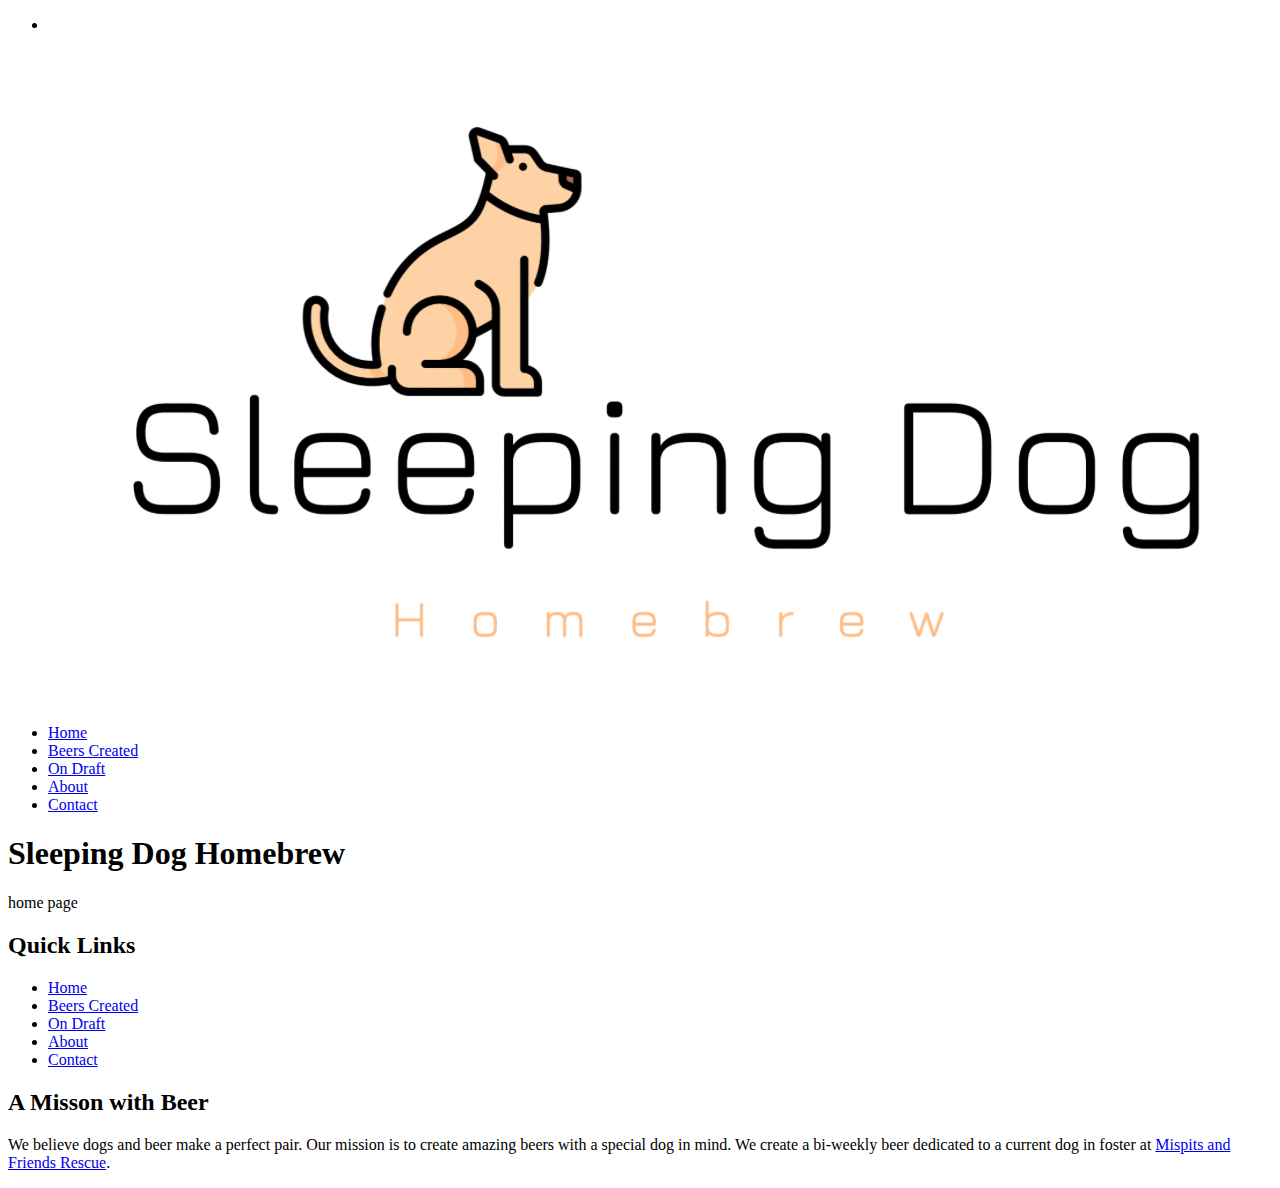
==== index.html @ 3d2b71b9 "added index.html, css, and images" ====
<!DOCTYPE html>
<html lang="en">
<head>
    <meta charset="UTF-8">
    <meta http-equiv="X-UA-Compatible" content="IE=edge">
    <meta name="viewport" content="width=device-width, initial-scale=1.0">
    <link rel="stylesheet" href="css/general.css" type="text/css"/> <!--this imports the CSS file-->
    <title>Home | Sleeping Dog Homebrew</title>
</head>
<body>
    <header>
        <nav>
            <ul>
                <li></li><img src="images/logo.png" class="logo" alt="Sleeping Dog Homebrew"></li>
                <li><a href="main.html" class="click">Home</a></li>
                <li><a href="beer.html" class="click">Beers Created</a></li>
                <li><a href="on-draft.html" class="click">On Draft</a></li>
                <li><a href="about.html" class="click">About</a></li>
                <li><a href="contact.html" class="click">Contact</a></li>
                
            </ul>
        </nav>
        
    </header>
    <main>
        <article>
            <h1>Sleeping Dog Homebrew</h1>
            <p>


home page


            </p>
        </article>
    </main>
    <footer>
        <h2 class="quick">Quick Links</h2>
        <ul>
            <li><a href="main.html">Home</a></li>
            <li><a href="beer.html">Beers Created</a></li>
            <li><a href="on-draft.html">On Draft</a></li>
            <li><a href="about.html">About</a></li>
            <li><a href="contact.html">Contact</a></li>
        </ul>
        <h2 class="mission">A Misson with Beer</h2>
        <p>We believe dogs and beer make a perfect pair. Our mission is to create amazing beers with a special dog in mind. 
            We create a bi-weekly beer dedicated to a current dog in foster at <a href="https://www.mispitsandfriends.org" class="mispits" target="_blank">Mispits and Friends Rescue</a>.
        </p>
    </footer>
</body>
</html>
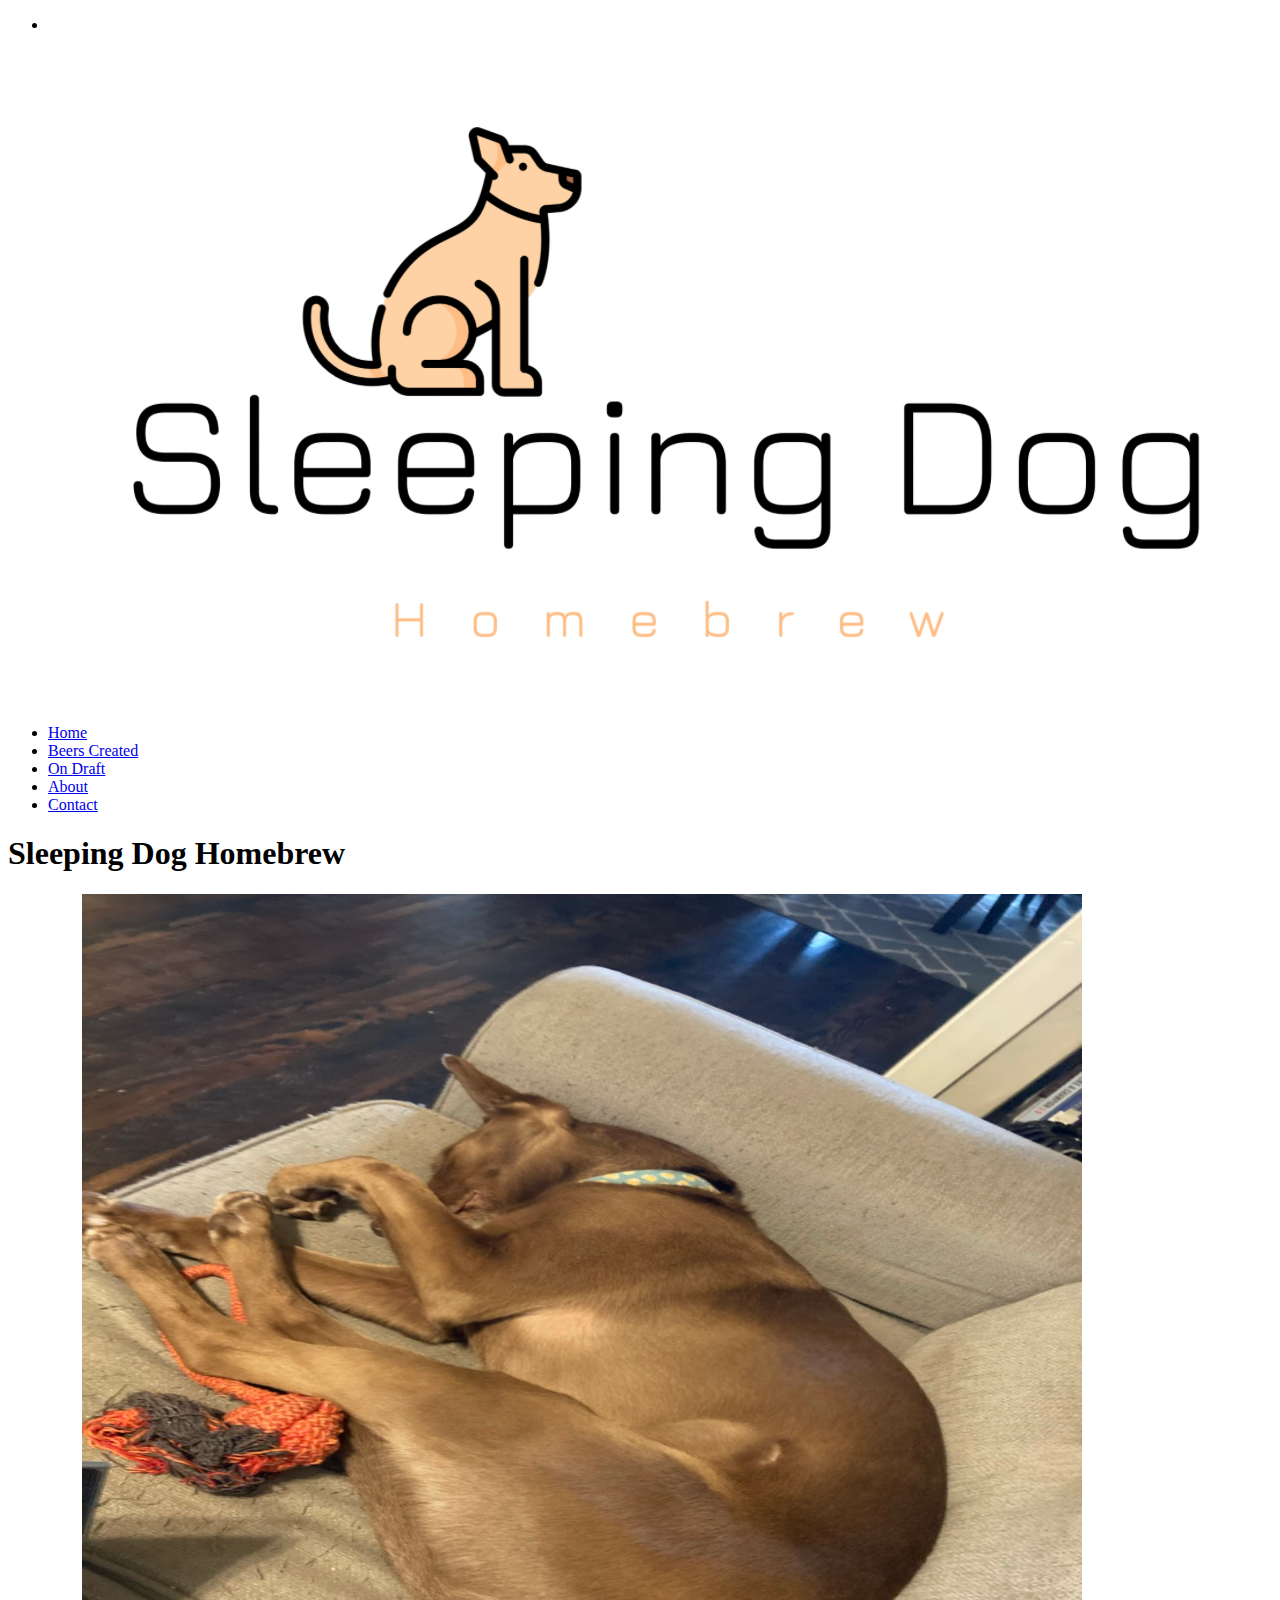
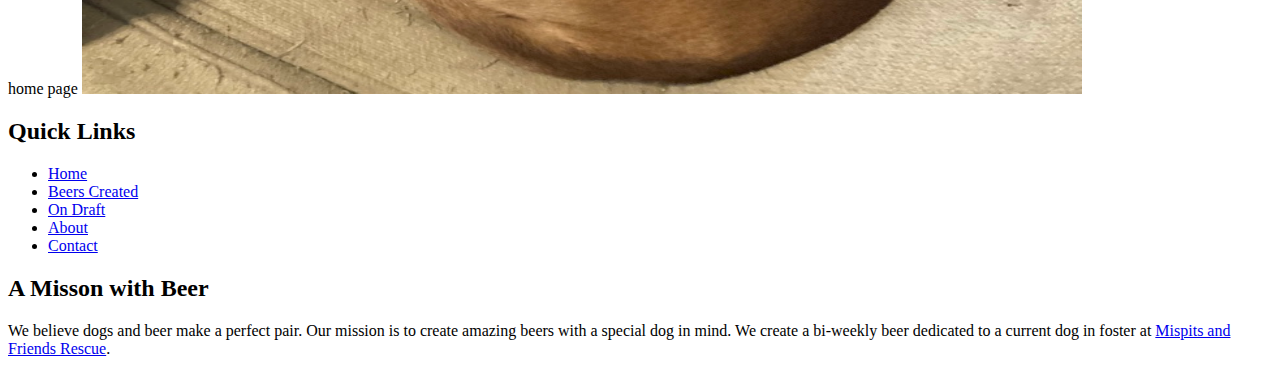
==== commit ee8148ef: "added picture to index.html to test for media querries" ====
--- a/index.html
+++ b/index.html
@@ -29,6 +29,7 @@
 
 
 home page
+<img src="images/dog.jpeg" height=800px width=1000px>
 
 
             </p>
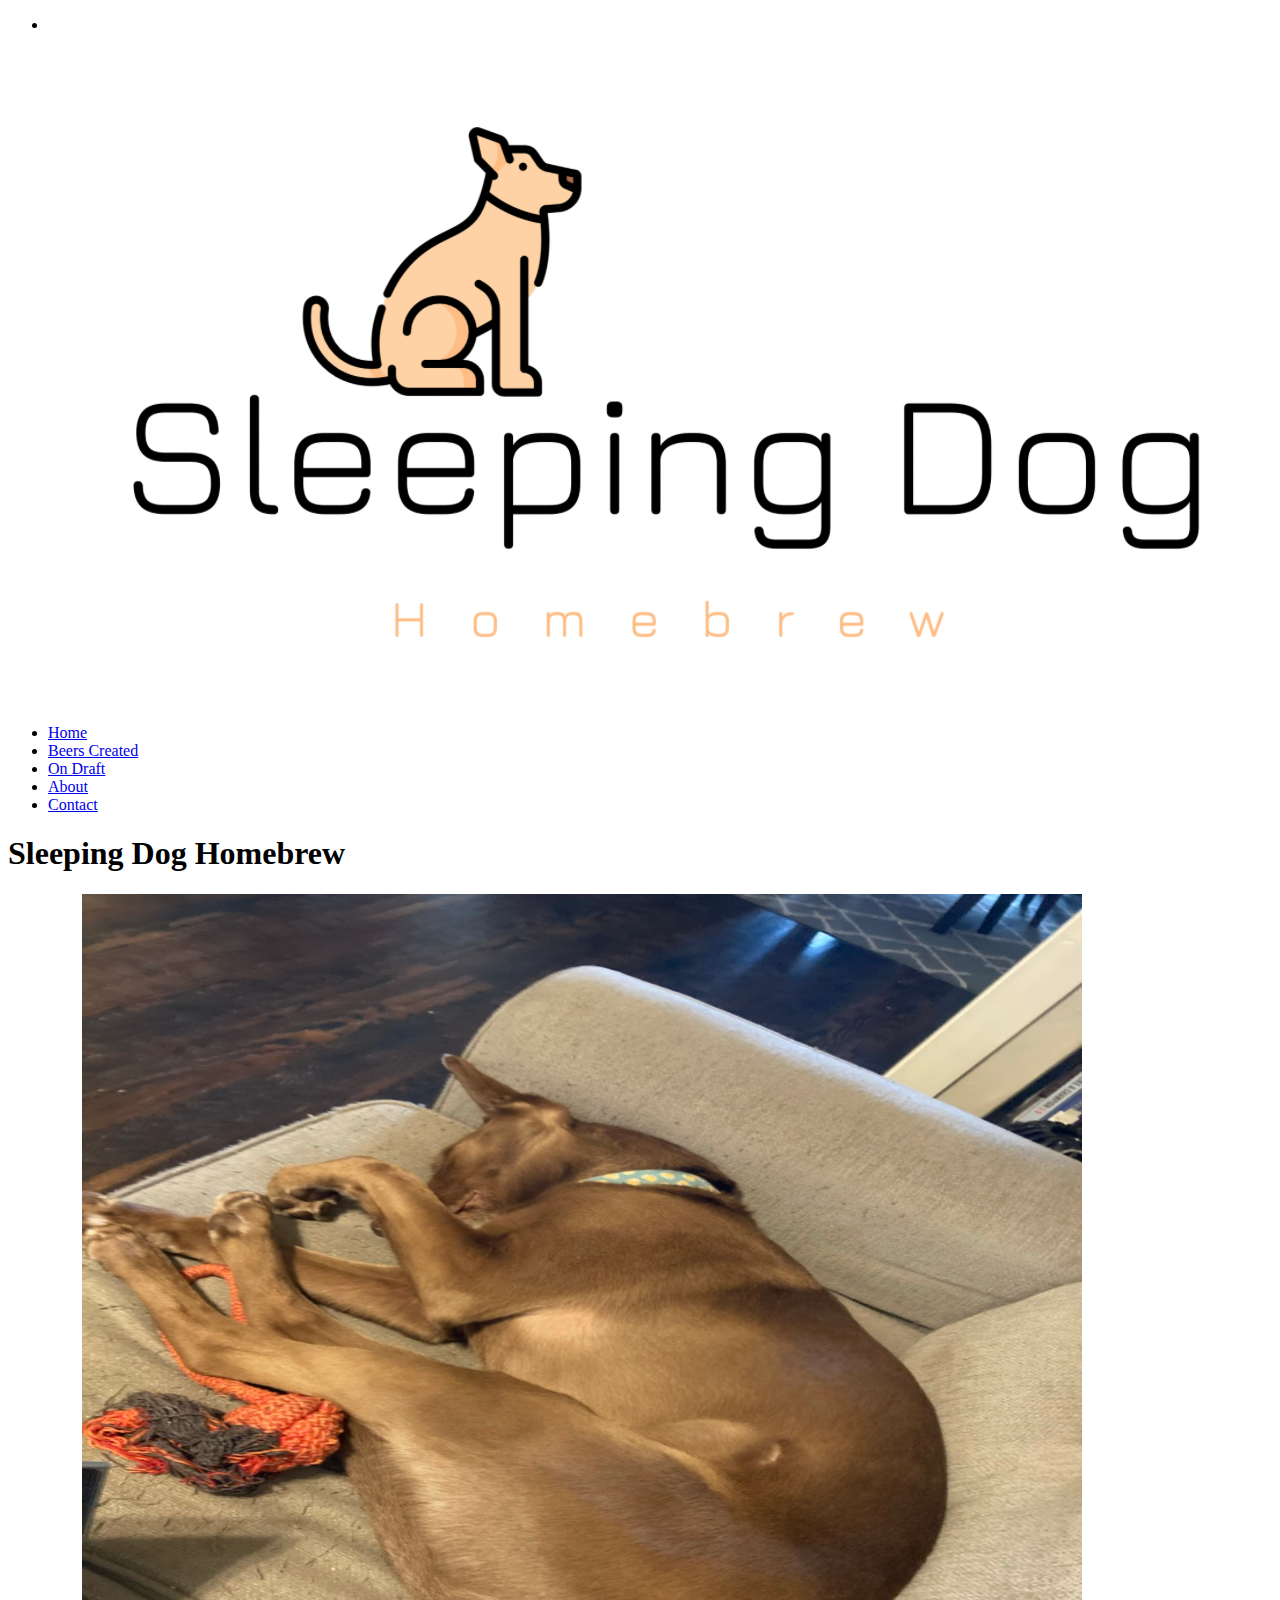
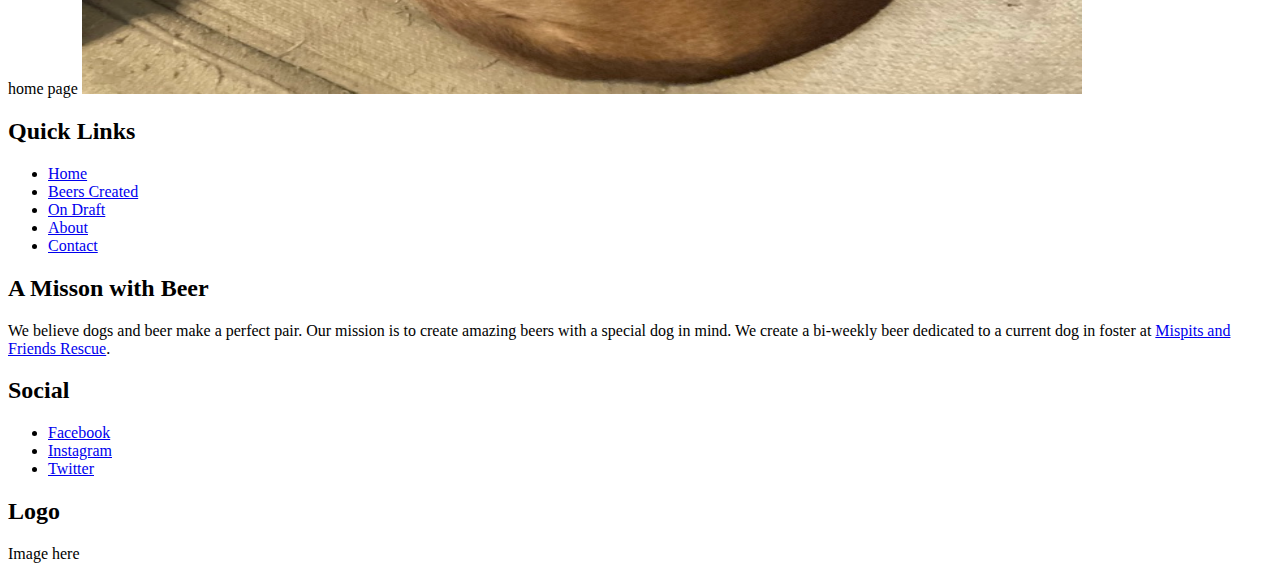
==== commit 0921a546: "put general.css in small.css, updated small,medium,large css for footer, updated footer in index.htm" ====
--- a/index.html
+++ b/index.html
@@ -2,10 +2,17 @@
 <html lang="en">
 <head>
     <meta charset="UTF-8">
+    <title>Home | Sleeping Dog Homebrew</title>
+
     <meta http-equiv="X-UA-Compatible" content="IE=edge">
     <meta name="viewport" content="width=device-width, initial-scale=1.0">
-    <link rel="stylesheet" href="css/general.css" type="text/css"/> <!--this imports the CSS file-->
-    <title>Home | Sleeping Dog Homebrew</title>
+
+    <link rel="stylesheet" href="css/normalize.css" type="text/css"/> <!--this imports the CSS file-->
+    <link rel="stylesheet" href="css/small.css" type="text/css"/> <!--load small to large to create mobile first approach-->
+    <link rel="stylesheet" href="css/medium.css" type="text/css"/> <!--this imports the CSS file-->
+    <link rel="stylesheet" href="css/large.css" type="text/css"/> <!--this imports the CSS file-->
+    
+   
 </head>
 <body>
     <header>
@@ -35,19 +42,42 @@
             </p>
         </article>
     </main>
-    <footer>
-        <h2 class="quick">Quick Links</h2>
-        <ul>
-            <li><a href="main.html">Home</a></li>
-            <li><a href="beer.html">Beers Created</a></li>
-            <li><a href="on-draft.html">On Draft</a></li>
-            <li><a href="about.html">About</a></li>
-            <li><a href="contact.html">Contact</a></li>
-        </ul>
-        <h2 class="mission">A Misson with Beer</h2>
-        <p>We believe dogs and beer make a perfect pair. Our mission is to create amazing beers with a special dog in mind. 
-            We create a bi-weekly beer dedicated to a current dog in foster at <a href="https://www.mispitsandfriends.org" class="mispits" target="_blank">Mispits and Friends Rescue</a>.
-        </p>
+    <footer class="clearfix">
+
+        <div class="row">
+            <section class="column small-12 medium-6 large-3"> <!--small-12 represents 12of12 or one-screen-->
+                <h2 class="quick">Quick Links</h2>
+                <ul>
+                    <li><a href="main.html">Home</a></li>
+                    <li><a href="beer.html">Beers Created</a></li>
+                    <li><a href="on-draft.html">On Draft</a></li>
+                    <li><a href="about.html">About</a></li>
+                    <li><a href="contact.html">Contact</a></li>
+                </ul>
+            </section> <!--end of column-->
+        
+            <section class="column small-12 medium-6 large-3"> <!--small-12 represents 12of12 or one-screen-->
+                <h2 class="mission">A Misson with Beer</h2>
+                <p>We believe dogs and beer make a perfect pair. Our mission is to create amazing beers with a special dog in mind. 
+                    We create a bi-weekly beer dedicated to a current dog in foster at <a href="https://www.mispitsandfriends.org" class="mispits" target="_blank">Mispits and Friends Rescue</a>.
+                </p>
+            </section> <!--end of column-->
+        
+            <section class="column small-12 medium-6 large-3"> <!--small-12 represents 12of12 or one-screen-->
+                <h2>Social</h2>
+                <ul>
+                    <li><a href="#.html">Facebook</a></li>
+                    <li><a href="#.html">Instagram</a></li>
+                    <li><a href="#.html">Twitter</a></li>
+                </ul>
+            </section> <!--end of column-->
+
+            <section class="column small-12 medium-6 large-3"> <!--small-12 represents 12of12 or one-screen-->
+                <h2>Logo</h2>
+                <p>Image here</p>
+            </section> <!--end of column-->
+        </div><!-- end of row-->
+    
     </footer>
 </body>
 </html>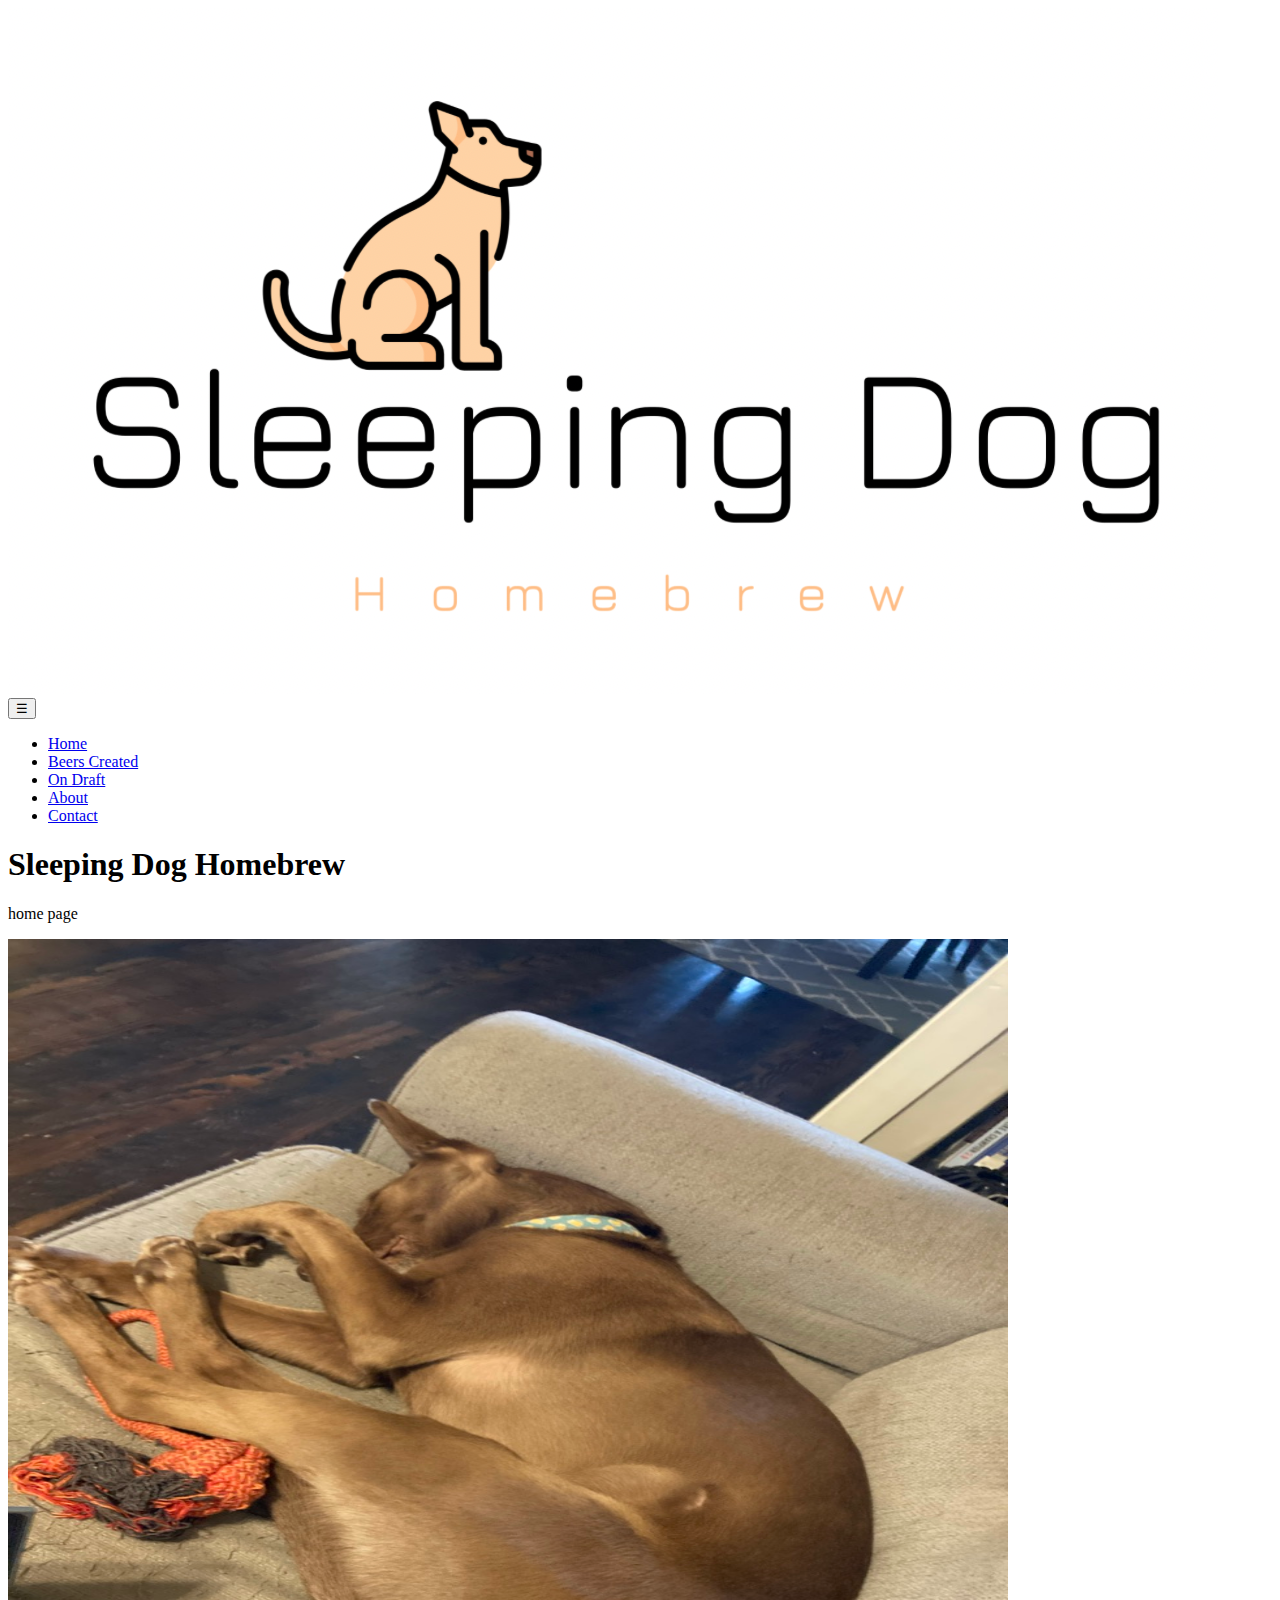
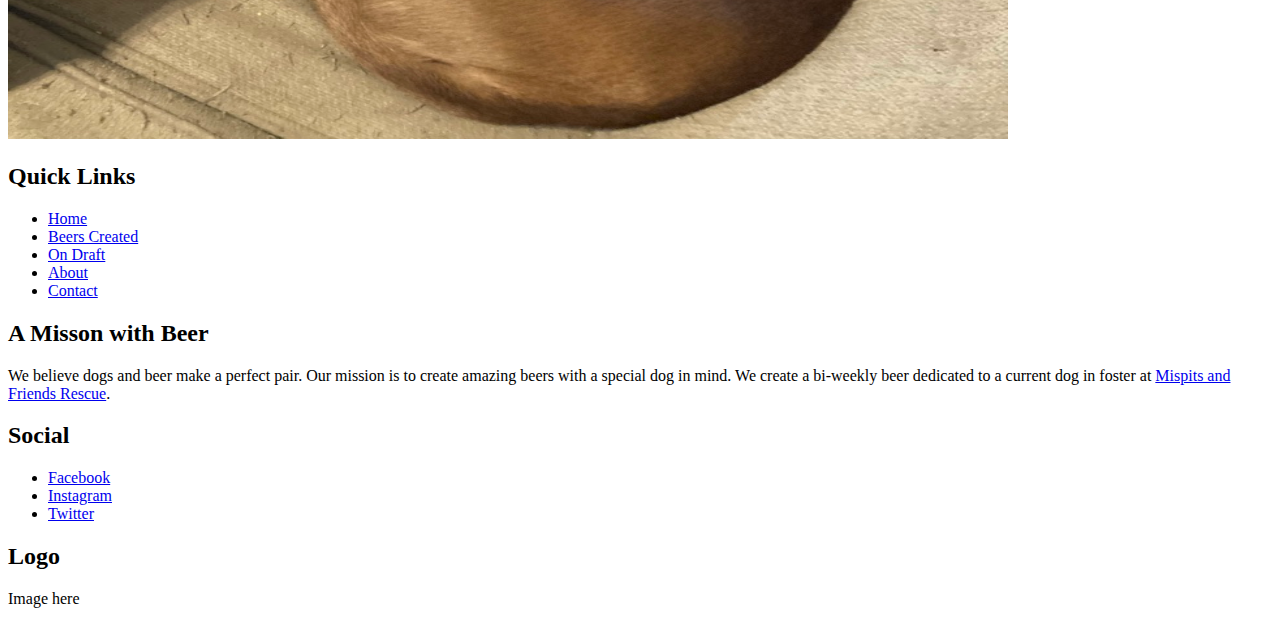
==== commit 8629ca95: "add a button to small.css and index.html, moved some older code to medium.css" ====
--- a/index.html
+++ b/index.html
@@ -15,36 +15,41 @@
    
 </head>
 <body>
-    <header>
-        <nav>
-            <ul>
-                <li></li><img src="images/logo.png" class="logo" alt="Sleeping Dog Homebrew"></li>
-                <li><a href="main.html" class="click">Home</a></li>
-                <li><a href="beer.html" class="click">Beers Created</a></li>
-                <li><a href="on-draft.html" class="click">On Draft</a></li>
-                <li><a href="about.html" class="click">About</a></li>
-                <li><a href="contact.html" class="click">Contact</a></li>
-                
-            </ul>
-        </nav>
-        
+    <header class="clearfix">
+        <div class="row limited">
+            <section class="column small-12">
+                <img src="images/logo.png" class="logo" alt="Sleeping Dog Homebrew">
+            </section> <!--end column-->
+        </div><!--end row-->
     </header>
     <main>
+        <nav class="clearfix">
+            <div class="row limited">
+                <button id="hamburgerBtn">&#9776;</button>
+                    <ul id="primaryNav">
+                        <li class="active"><a href="/index.html" class="click">Home</a></li>
+                        <li><a href="/beer.html" class="click">Beers Created</a></li>
+                        <li><a href="/on-draft.html" class="click">On Draft</a></li>
+                        <li><a href="/about.html" class="click">About</a></li>
+                        <li><a href="/contact.html" class="click">Contact</a></li>
+                    </ul>
+            </div> <!--end of row-->
+        </nav>
+
         <article>
             <h1>Sleeping Dog Homebrew</h1>
             <p>
 
 
-home page
+home page </p>
 <img src="images/dog.jpeg" height=800px width=1000px>
 
 
-            </p>
         </article>
     </main>
     <footer class="clearfix">
 
-        <div class="row">
+        <div class="row limited">
             <section class="column small-12 medium-6 large-3"> <!--small-12 represents 12of12 or one-screen-->
                 <h2 class="quick">Quick Links</h2>
                 <ul>
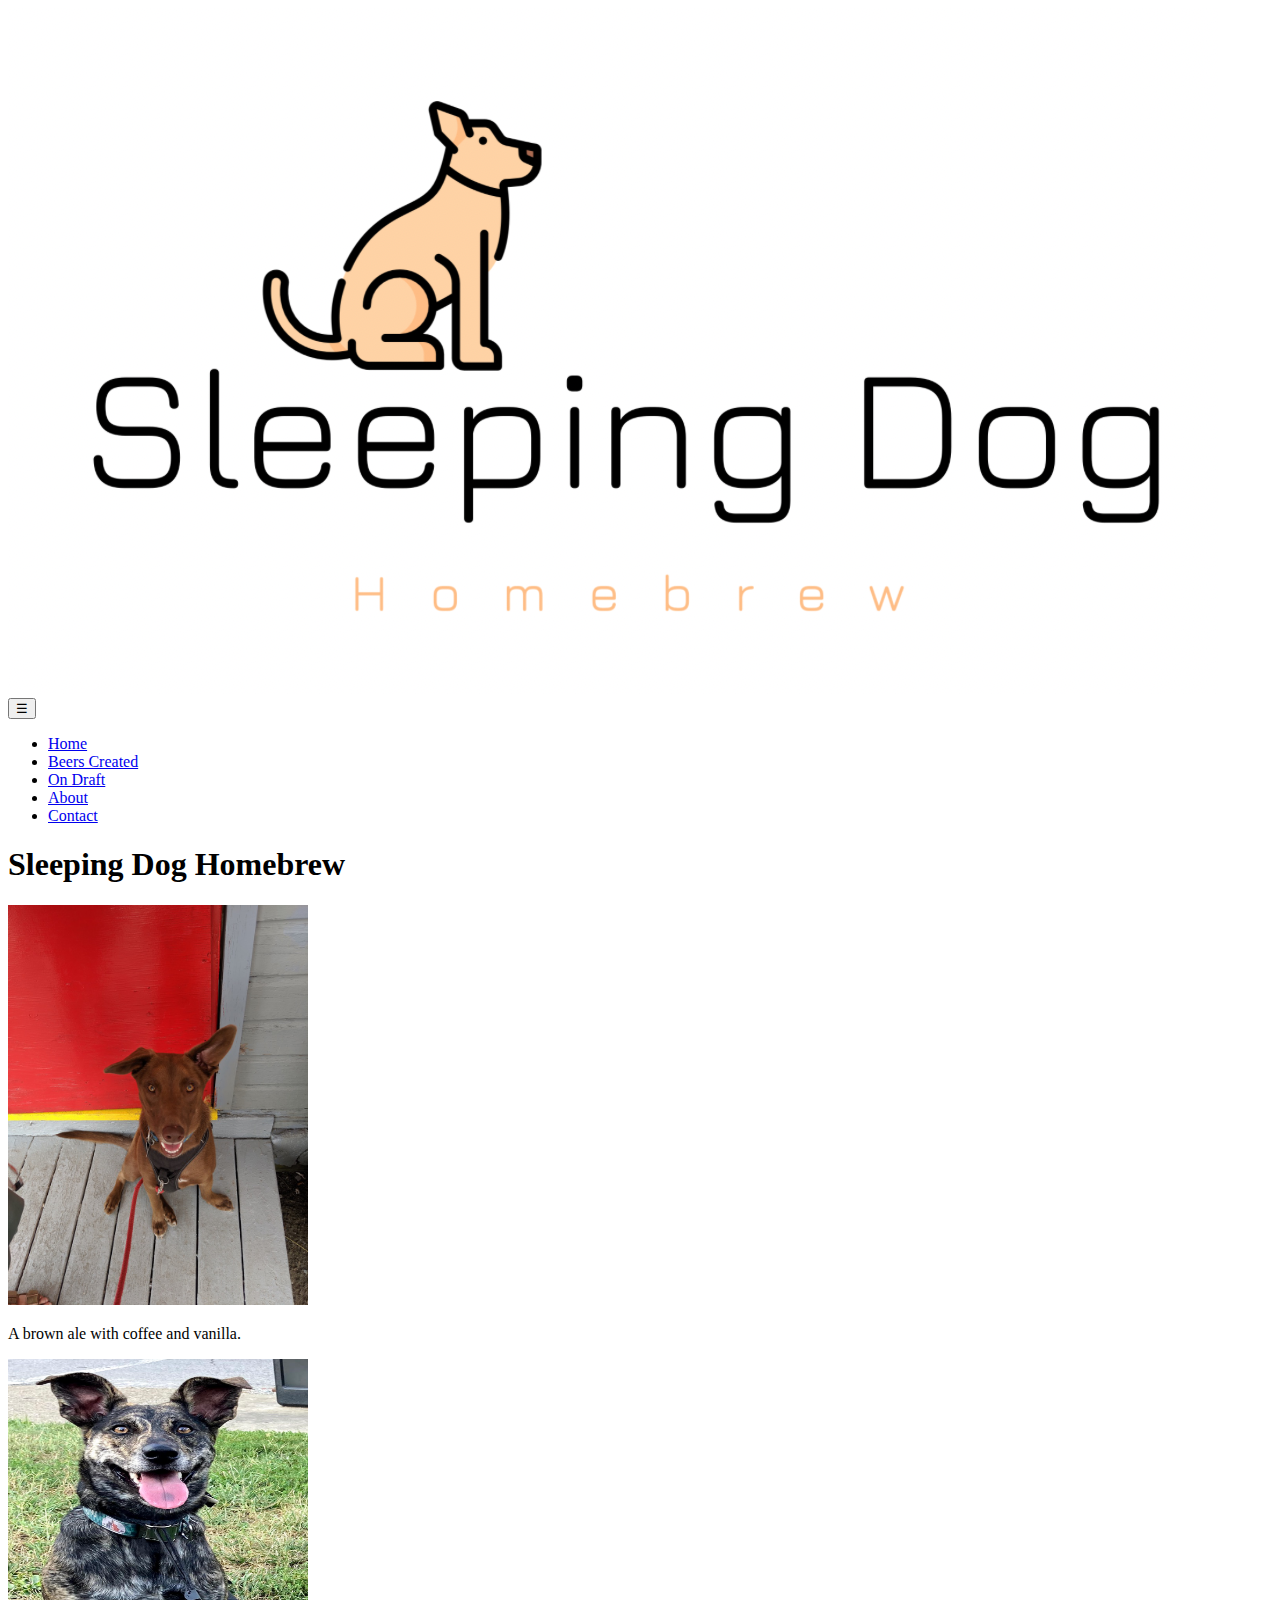
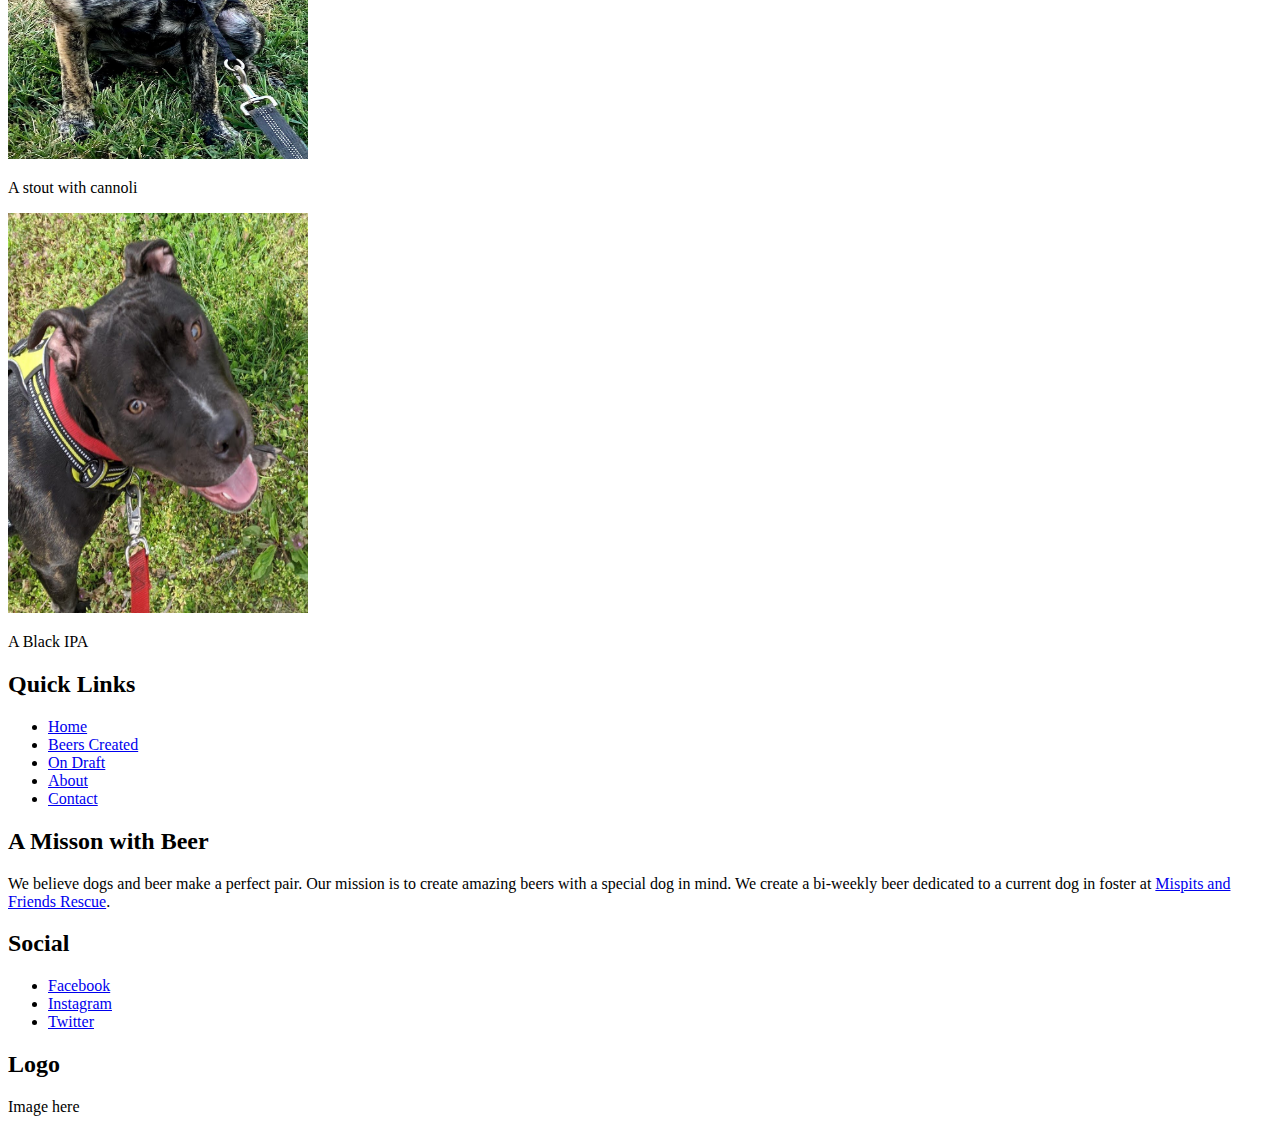
==== commit 04528761: "added new images, updated index with gallery, updated css with gallery" ====
--- a/index.html
+++ b/index.html
@@ -11,7 +11,6 @@
     <link rel="stylesheet" href="css/small.css" type="text/css"/> <!--load small to large to create mobile first approach-->
     <link rel="stylesheet" href="css/medium.css" type="text/css"/> <!--this imports the CSS file-->
     <link rel="stylesheet" href="css/large.css" type="text/css"/> <!--this imports the CSS file-->
-    
    
 </head>
 <body>
@@ -27,23 +26,43 @@
             <div class="row limited">
                 <button id="hamburgerBtn">&#9776;</button>
                     <ul id="primaryNav">
-                        <li class="active"><a href="/index.html" class="click">Home</a></li>
-                        <li><a href="/beer.html" class="click">Beers Created</a></li>
-                        <li><a href="/on-draft.html" class="click">On Draft</a></li>
-                        <li><a href="/about.html" class="click">About</a></li>
-                        <li><a href="/contact.html" class="click">Contact</a></li>
+                        <li class="active"><a href="/index.html">Home</a></li>
+                        <li><a href="/beer.html">Beers Created</a></li>
+                        <li><a href="/on-draft.html">On Draft</a></li>
+                        <li><a href="/about.html">About</a></li>
+                        <li><a href="/contact.html">Contact</a></li>
                     </ul>
             </div> <!--end of row-->
         </nav>
 
         <article>
             <h1>Sleeping Dog Homebrew</h1>
-            <p>
+            
+            <div class="responsive">
+                <div class="gallery">
+                   <!-- <section class="column small-12 medium-6 large-3"> -->
+                        <img src="images/buddy.jpeg" alt="Brown dog named Buddy with red background" height="400px" width="300px">
+                        <p class="desc">A brown ale with coffee and vanilla.</p>
+                    <!--</section>-->
+                </div>
+            </div>
 
-
-home page </p>
-<img src="images/dog.jpeg" height=800px width=1000px>
-
+            <div class="responsive">
+                <div class="gallery">
+                  <!-- <section class="column small-12 medium-6 large-3"> -->
+                        <img src="images/cannoli.jpg" alt="A black dog with brindle named Cannoli" height="400px" width="300px">
+                        <p class="desc">A stout with cannoli</p>
+                    <!--</section>-->
+                </div>
+            </div>
+            <div class="responsive">
+                <div class="gallery">
+                    <!-- <section class="column small-12 medium-6 large-3"> -->
+                        <img src="images/decker.JPG" alt="A black dog with brindle named Cannoli" height="400px" width="300px">
+                        <p class="desc">A Black IPA</p>
+                    <!--</section>-->
+                </div>
+            </div>
 
         </article>
     </main>
@@ -60,7 +79,7 @@
                     <li><a href="contact.html">Contact</a></li>
                 </ul>
             </section> <!--end of column-->
-        
+    
             <section class="column small-12 medium-6 large-3"> <!--small-12 represents 12of12 or one-screen-->
                 <h2 class="mission">A Misson with Beer</h2>
                 <p>We believe dogs and beer make a perfect pair. Our mission is to create amazing beers with a special dog in mind. 
@@ -84,5 +103,7 @@
         </div><!-- end of row-->
     
     </footer>
+
+    <script src="js/menuToggle.js"></script>
 </body>
 </html>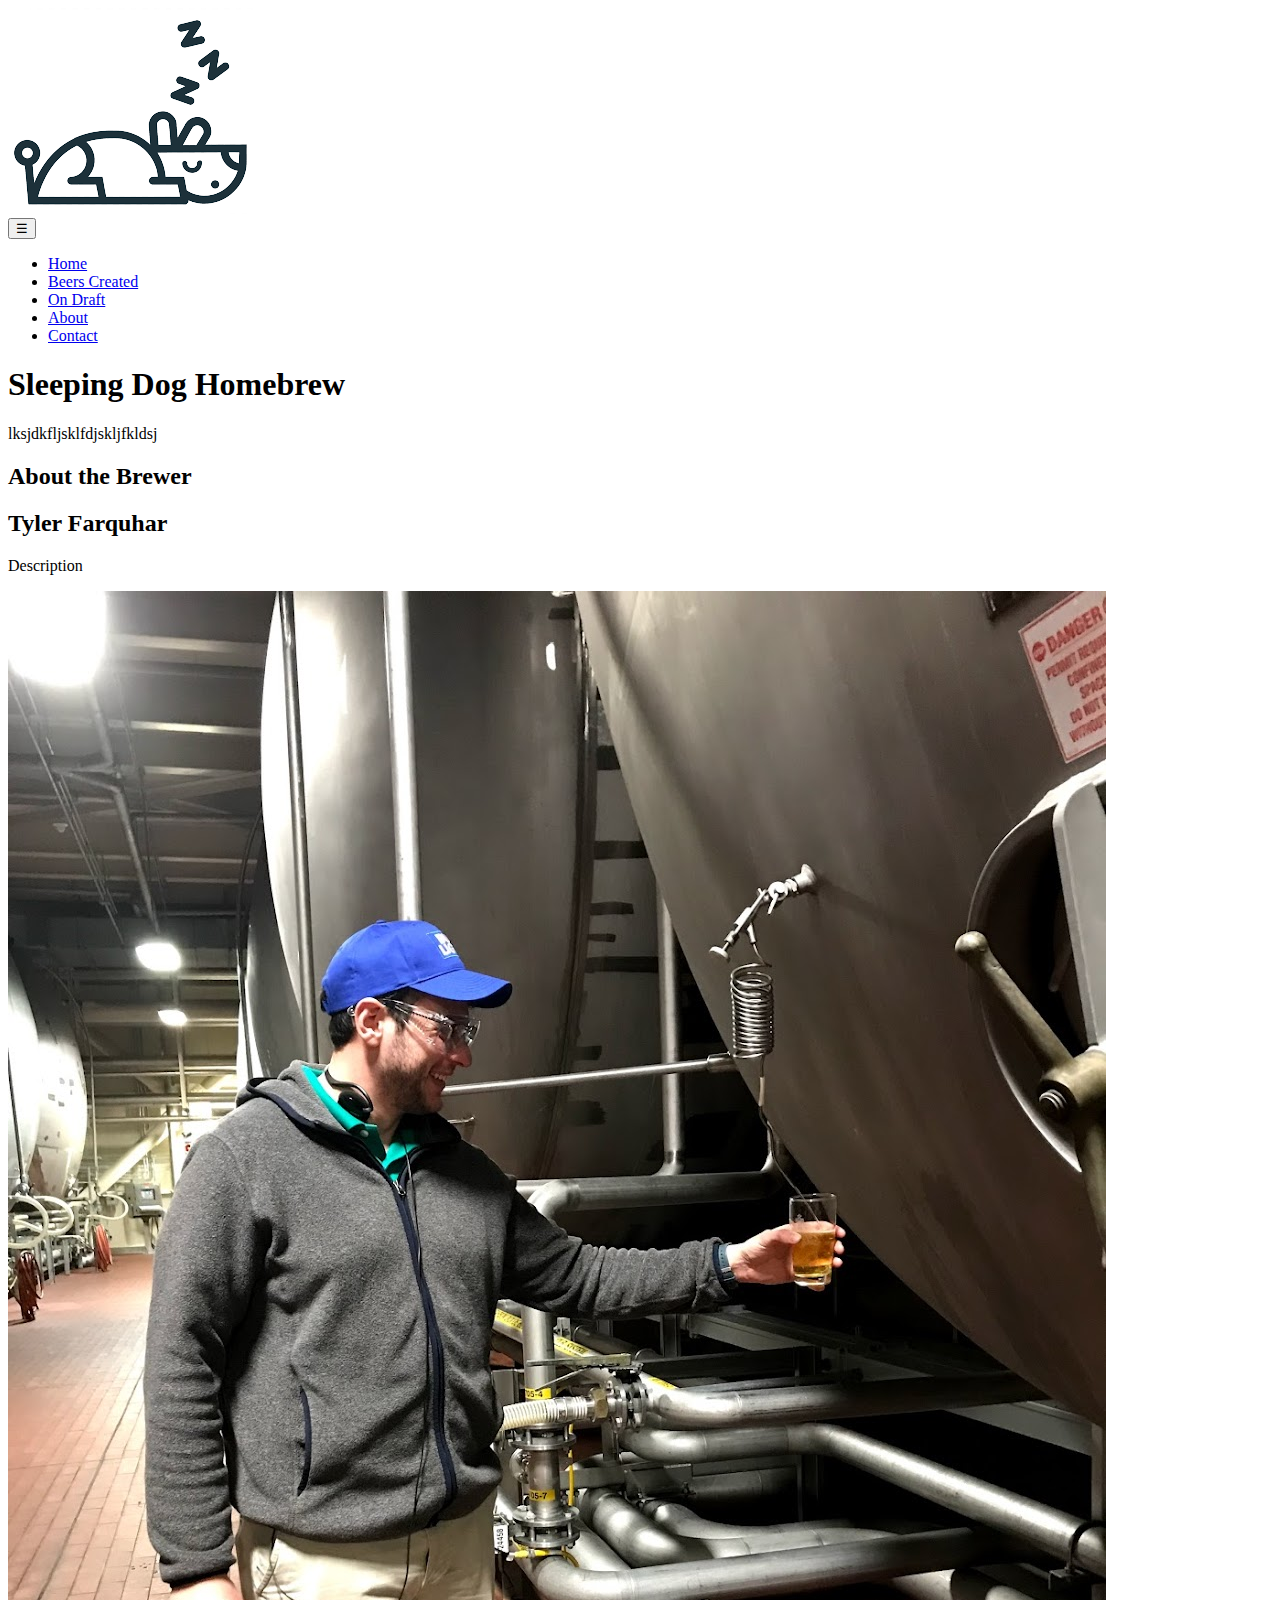
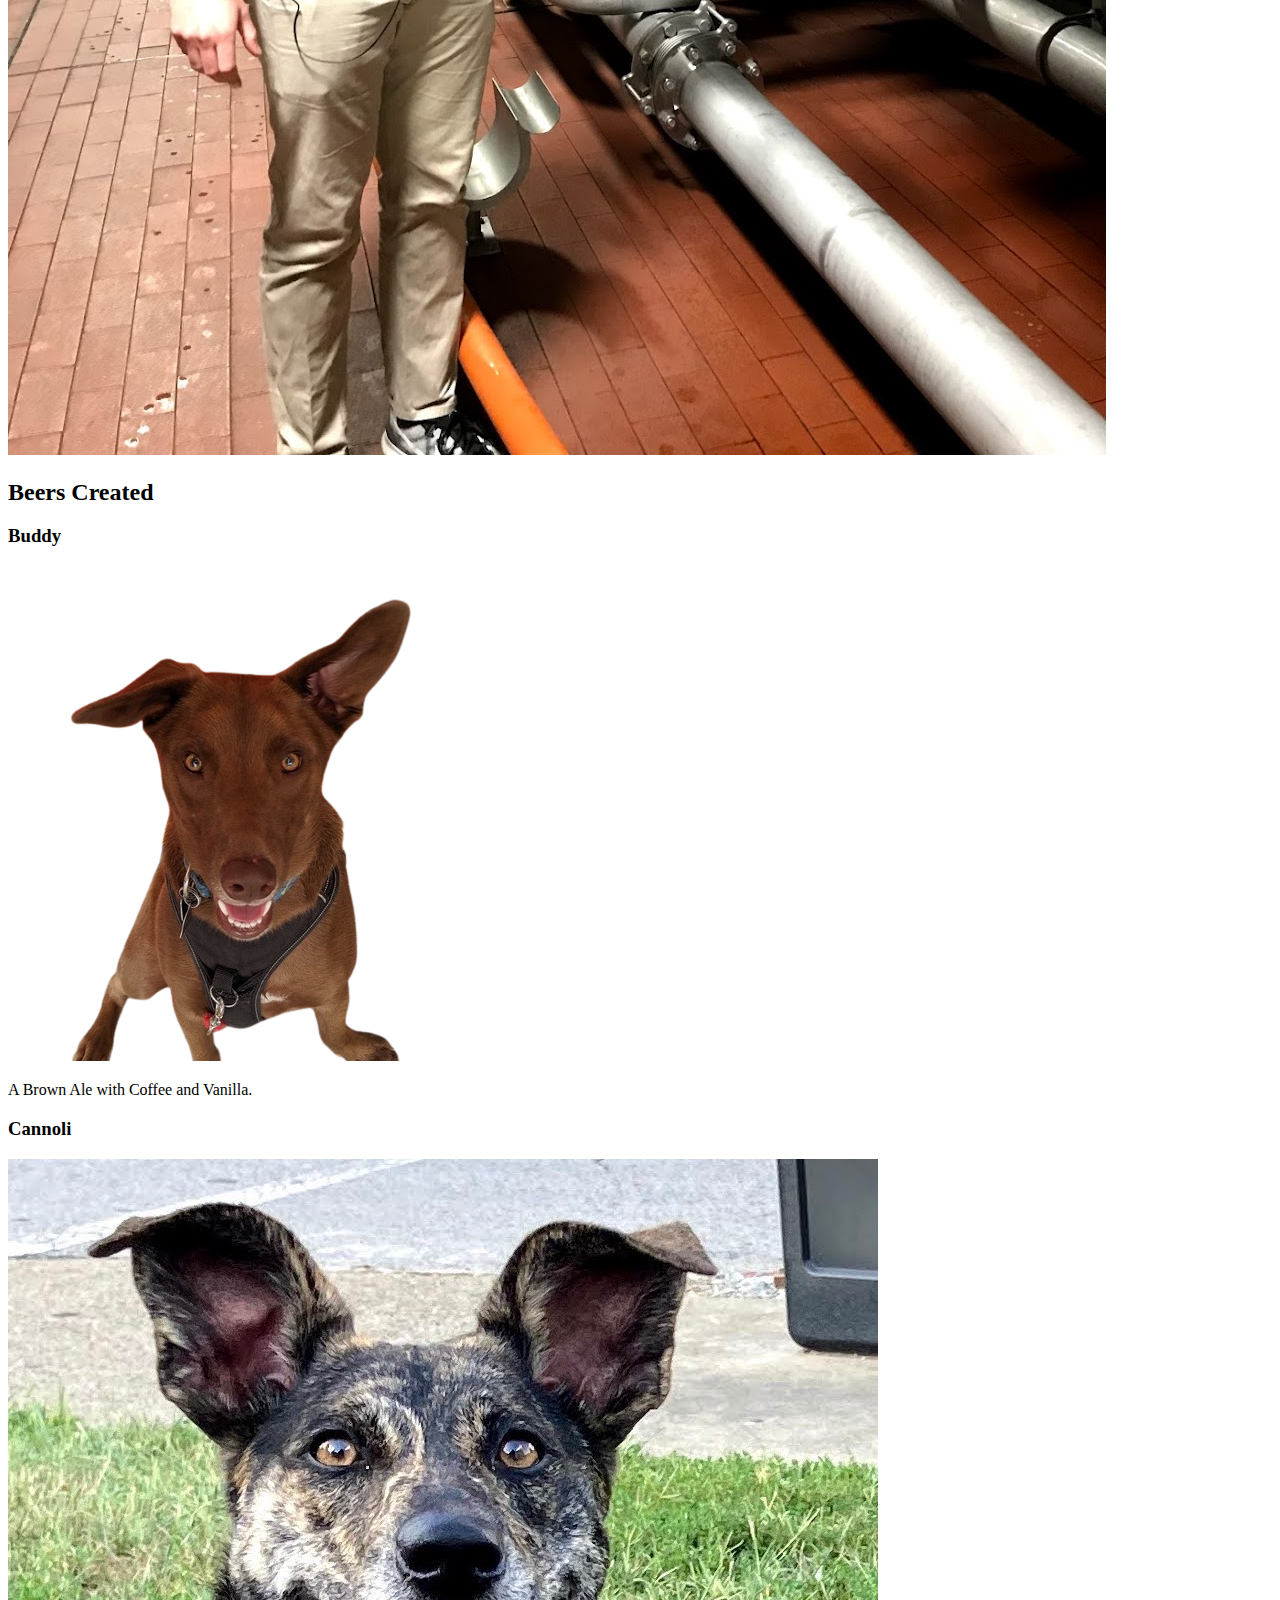
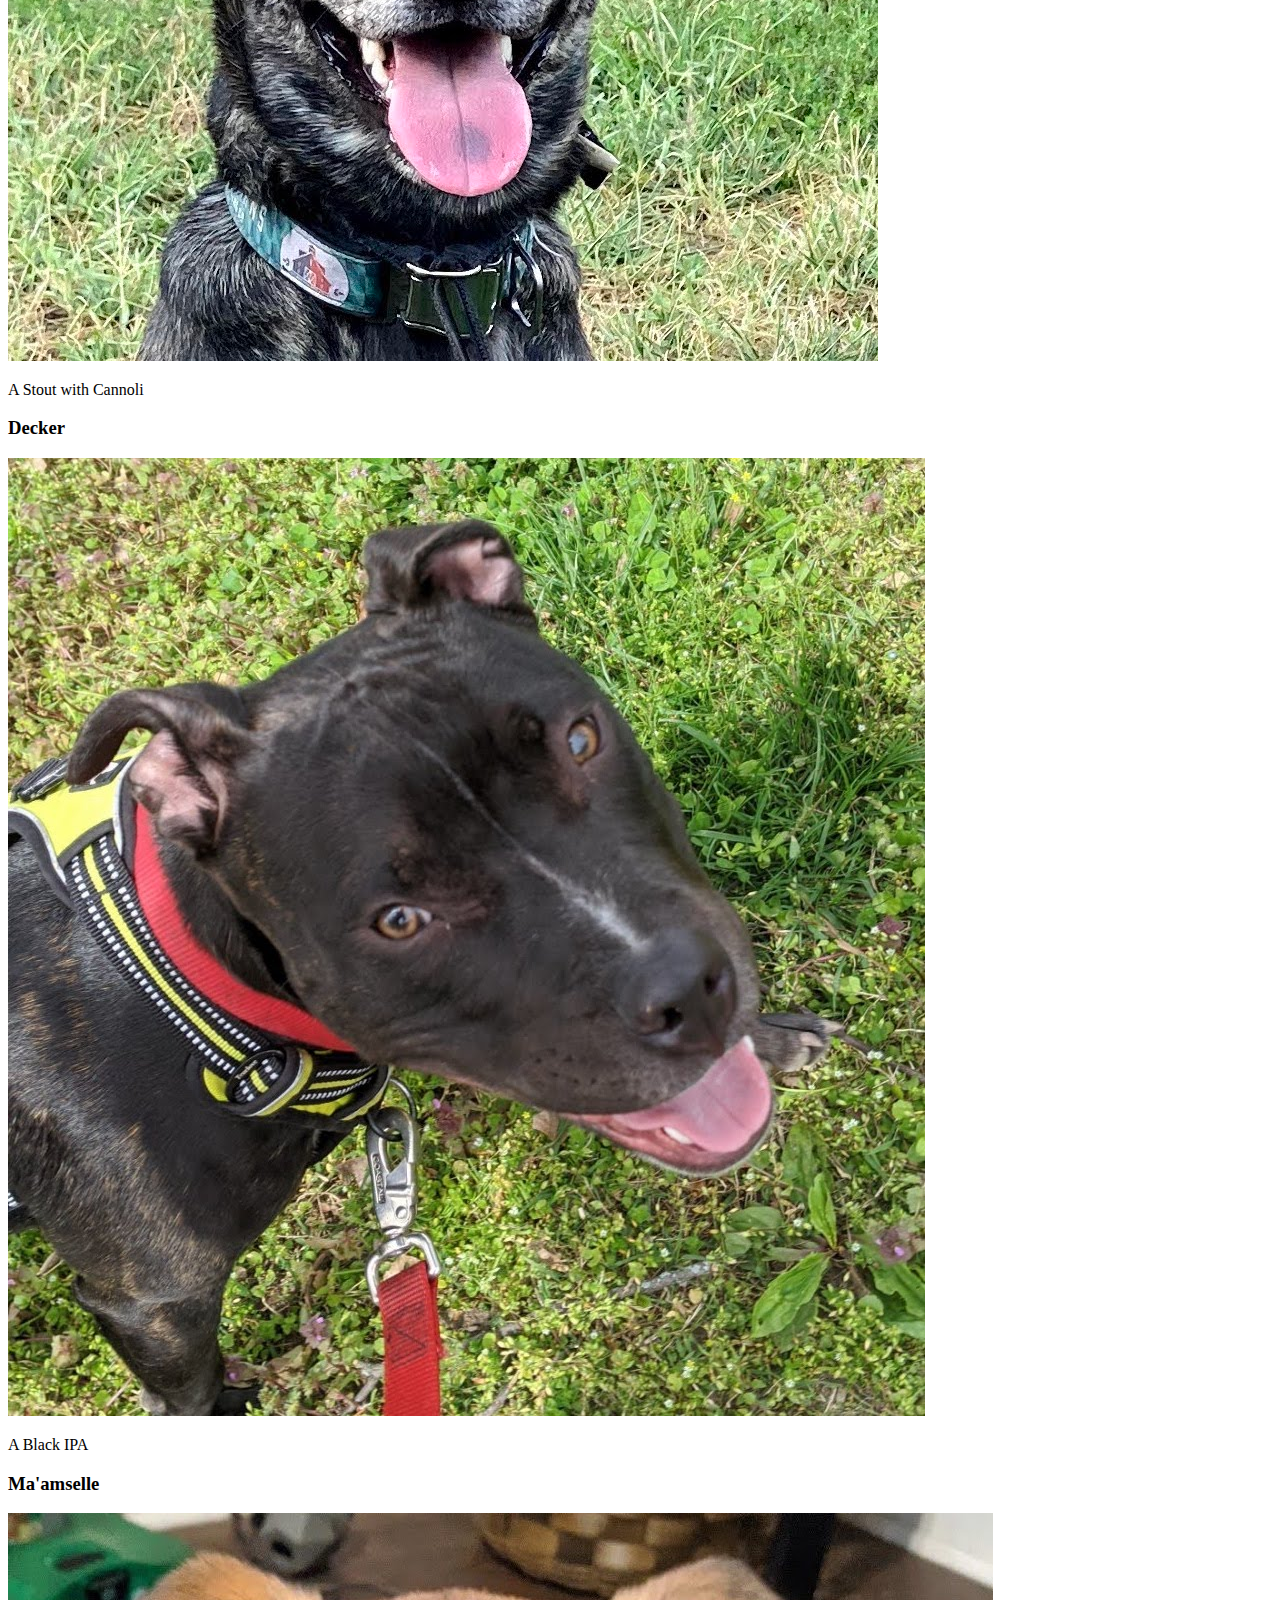
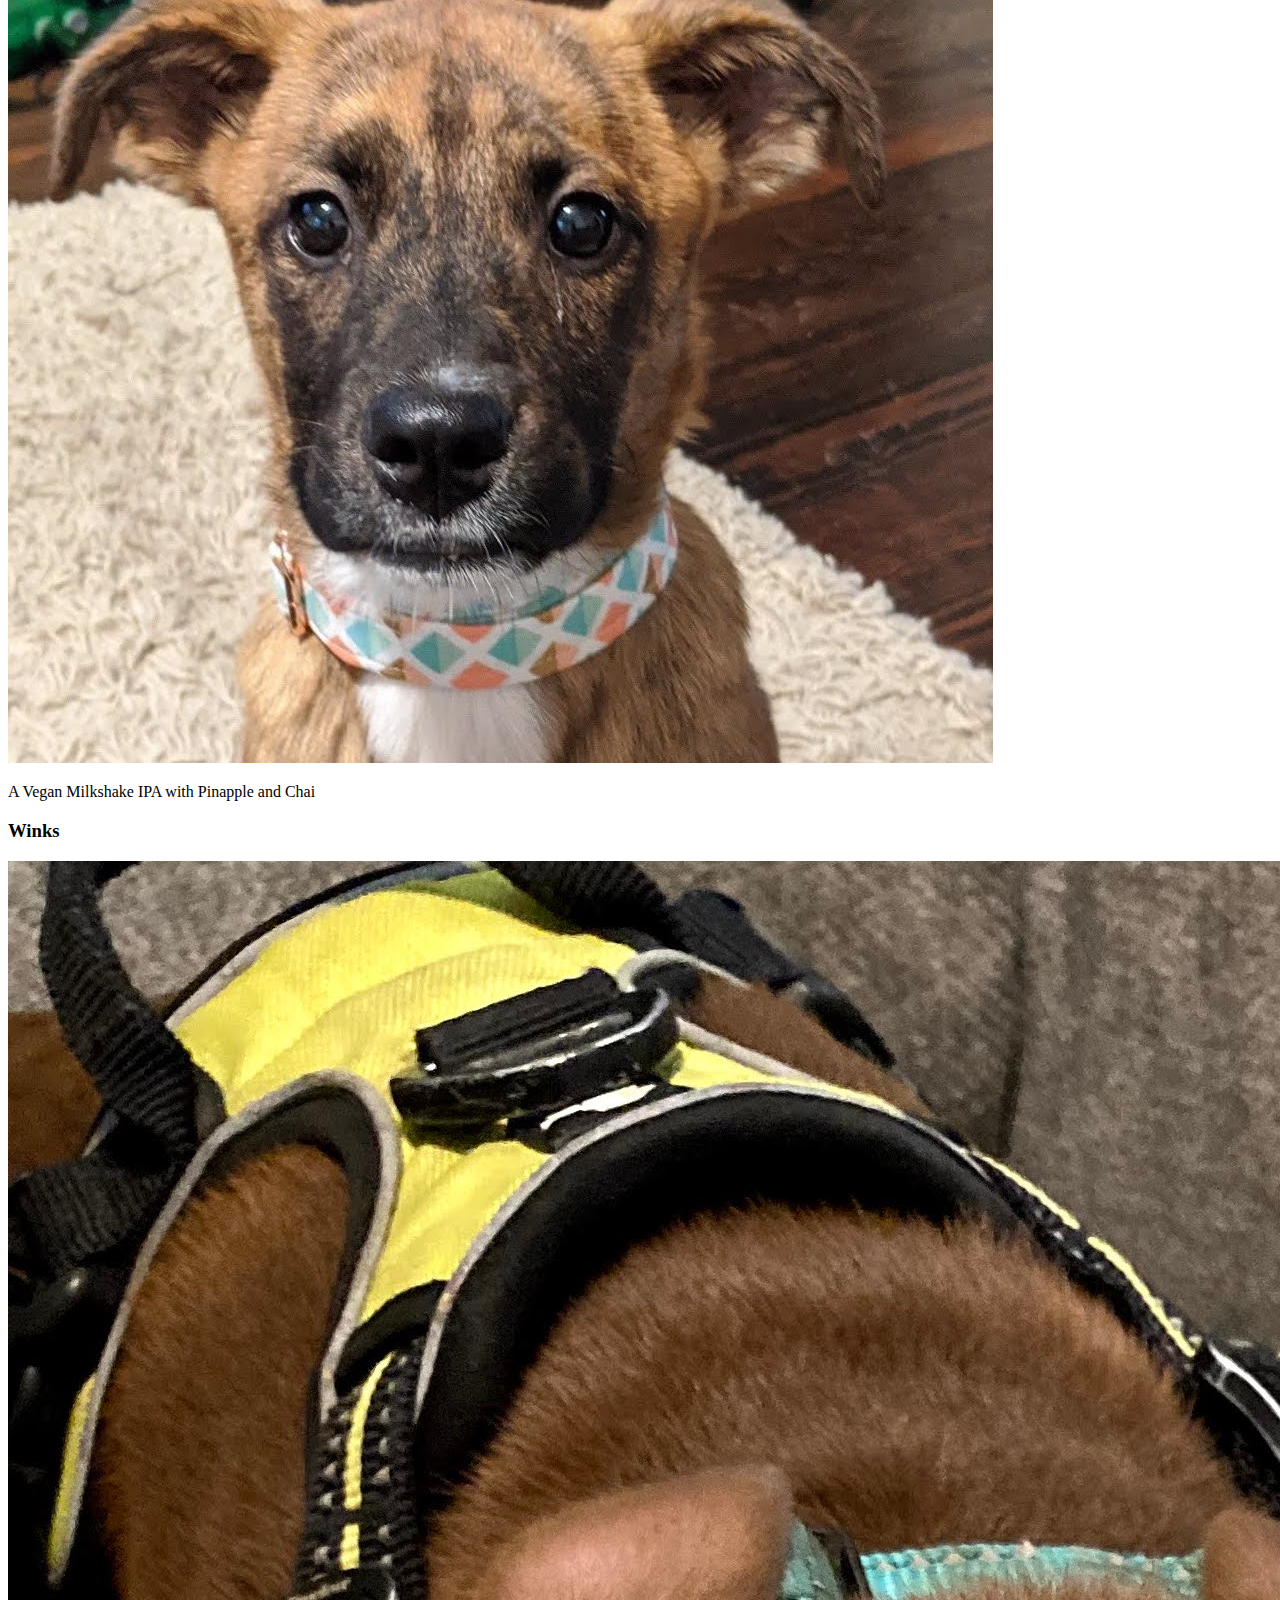
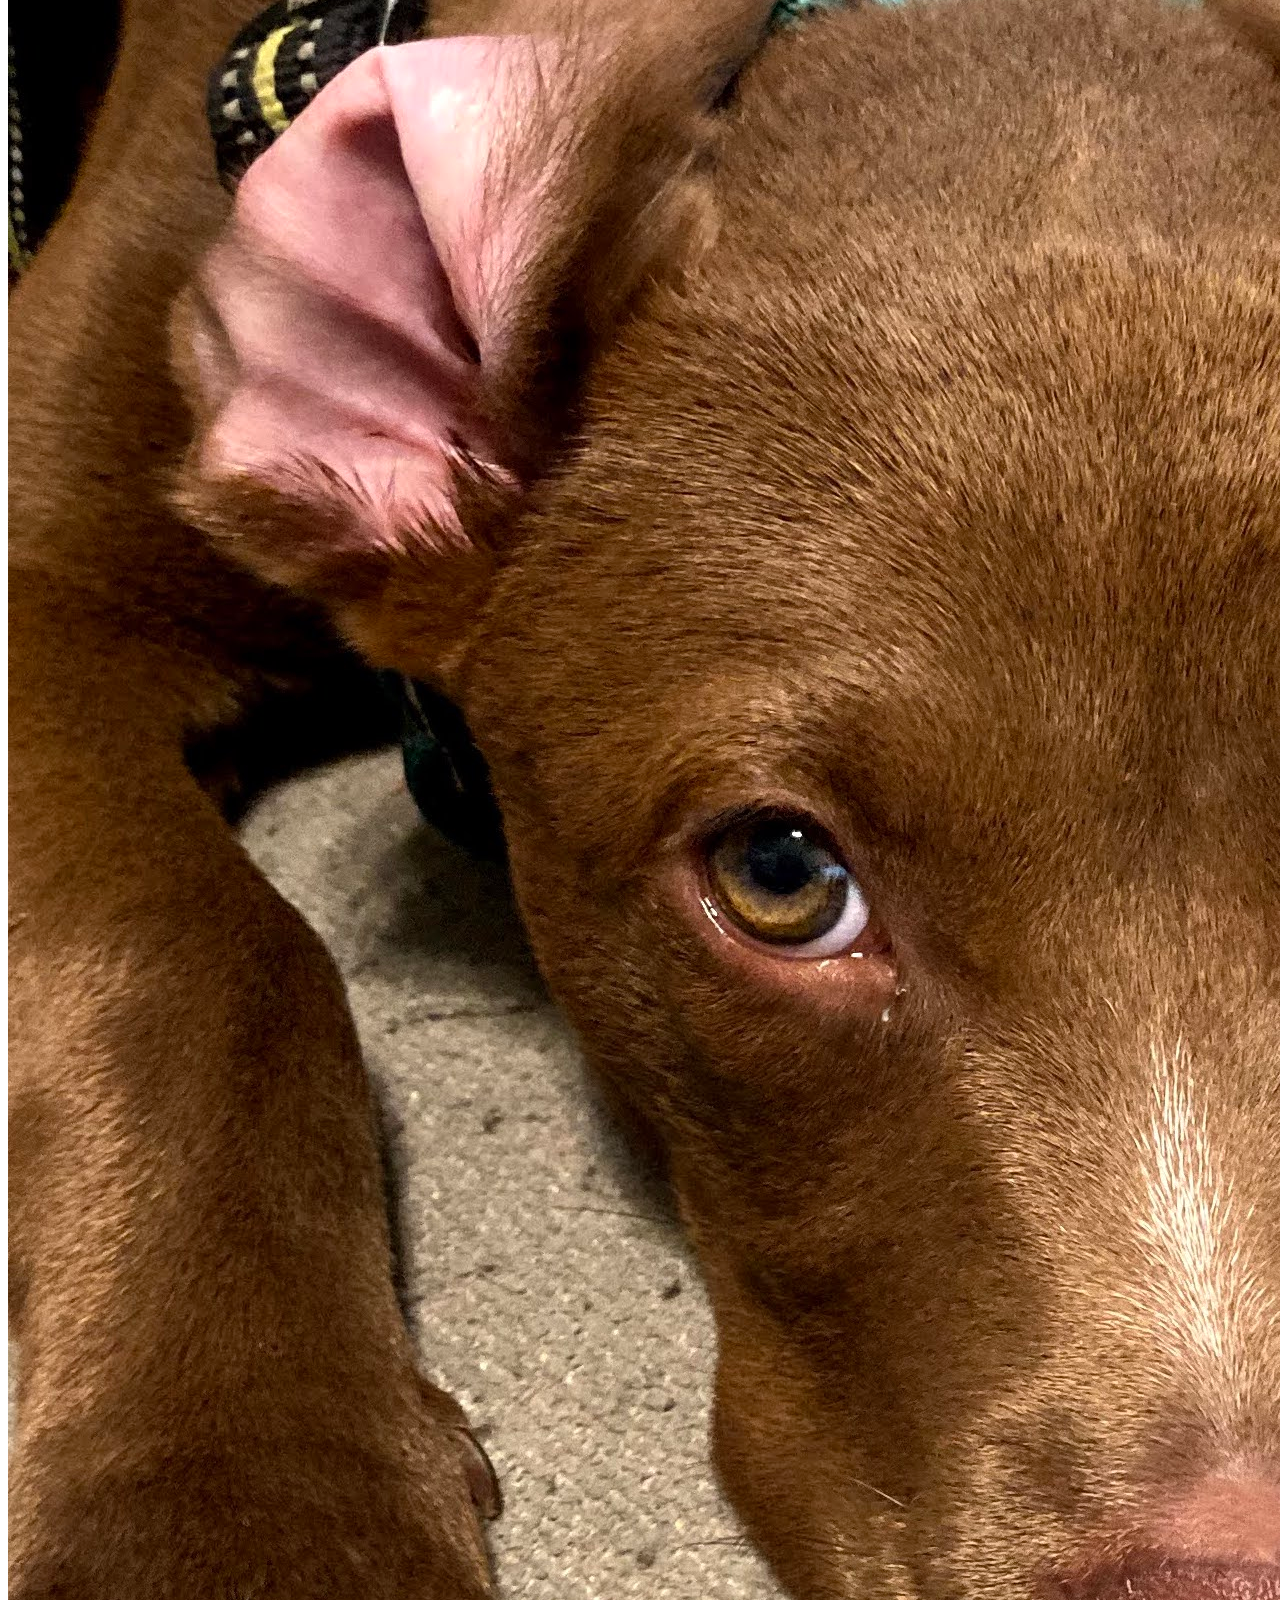
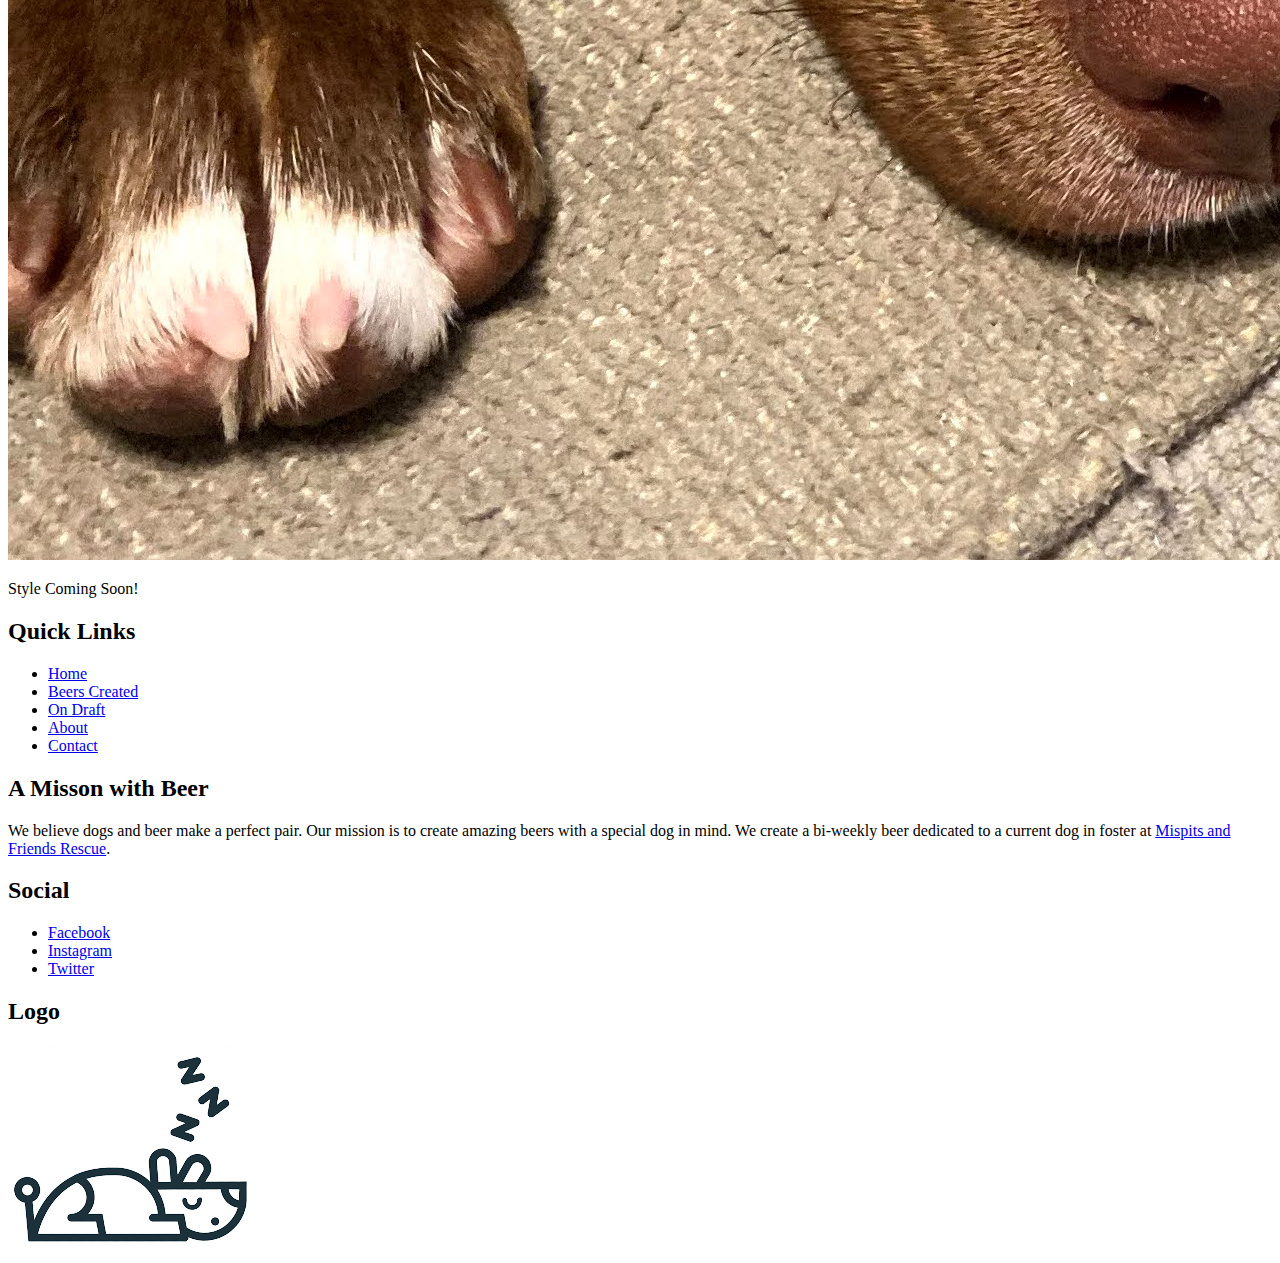
==== commit 6ff0c431: "new hero picture, updated html to include hero pic and brewer section" ====
--- a/index.html
+++ b/index.html
@@ -8,102 +8,142 @@
     <meta name="viewport" content="width=device-width, initial-scale=1.0">
 
     <link rel="stylesheet" href="css/normalize.css" type="text/css"/> <!--this imports the CSS file-->
-    <link rel="stylesheet" href="css/small.css" type="text/css"/> <!--load small to large to create mobile first approach-->
-    <link rel="stylesheet" href="css/medium.css" type="text/css"/> <!--this imports the CSS file-->
-    <link rel="stylesheet" href="css/large.css" type="text/css"/> <!--this imports the CSS file-->
+    <link rel="stylesheet" href="css/style.css" type="text/css"/> 
+</head>
+
+<body>
+    <header>
+        <div class="flex-parent">
+        <section class="flex-icon">
+            <img src="images/images-removebg-preview-2.png" class="logo" alt="Sleeping Dog Homebrew">
+        </section> <!--end column-->
+    </div><!--end row-->
+</header>
+<main>
+    <nav>
+        <div>
+            <button id="hamburgerBtn">&#9776;</button>
+                <ul id="primaryNav">
+                    <li class="active"><a href="/index.html">Home</a></li>
+                    <li><a href="/beer.html">Beers Created</a></li>
+                    <li><a href="/on-draft.html">On Draft</a></li>
+                    <li><a href="/about.html">About</a></li>
+                    <li><a href="/contact.html">Contact</a></li>
+                </ul>
+        </div> <!--end of row-->
+    </nav>
+    <article>
+        <div>
+            <section class="hero-main">
+                <div class="hero-main-content">
+                    <h1>Sleeping Dog Homebrew</h1>
+                    <p>lksjdkfljsklfdjskljfkldsj
+                    </p>
+            </section>
+        </div>
+        <div class="brewer">
+            <h2>About the Brewer</h2>
+            <section class="flex-parent">
+                <div class="flex-child">
+                    <h2>Tyler Farquhar</h2>
+                    <p>Description</p>
+                </div>
+                <div class="flex-child">
+                    <img src="../images/tyler.jpg">
+                </div>
+            </section>
+        </div>
+
+        <div class="beers">
+            <h2>Beers Created</h2>
+
+            <div class="flex-gm">
+            <div class="flex-parent">
+                <section class="flex-child gallery">
+                    <section class="front">
+                        <h3>Buddy</h3>
+                        <img src="images/buddy-removebg-preview.png" alt="Brown dog named Buddy with red background">
+                        <p class="desc">A Brown Ale with Coffee and Vanilla.</p>
+                    </section>
+                    <!--<section class="back">
+                        <p class="desc">This is the back</p>
+                    </section>-->
+                </section>
+                <section class="flex-child gallery">
+                        <h3>Cannoli</h3>
+                        <img src="images/cannoli.jpg" alt="A black dog with brindle named Cannoli">
+                        <p class="desc">A Stout with Cannoli</p>
+                </section>
+                </div>
+                <div class="flex-parent">
+                <section class="flex-child gallery">
+                        <h3>Decker</h3>
+                        <img src="images/decker.JPG" alt="A black dog with brindle named Decker">
+                        <p class="desc">A Black IPA</p>
+                </section>
+
+                <section class="flex-child gallery">
+                    <h3>Ma'amselle</h3>
+                    <img src="images/maamselle.JPG" alt="A brindle dog named Ma'amselle">
+                    <p class="desc">A Vegan Milkshake IPA with Pinapple and Chai</p>
+                </section>
+                </div>
+                <div class="flex-parent">
+                <section class="flex-child gallery">
+                    <h3>Winks</h3>
+                    <img src="images/winks.jpg" alt="A Brown Dog with One Eye named Winks">
+                    <p class="desc">Style Coming Soon!</p>
+                </section>
+            </div>
+            </div>
+        </div>
+        </div>
+    </article>
+</main>
+
+
+<footer>
+
+    <div class="flex-parent">
+        <section class="flex-child"> <!--small-12 represents 12of12 or one-screen-->
+            <h2 class="footHead">Quick Links</h2>
+            <ul>
+                <li><a href="main.html">Home</a></li>
+                <li><a href="beer.html">Beers Created</a></li>
+                <li><a href="on-draft.html">On Draft</a></li>
+                <li><a href="about.html">About</a></li>
+                <li><a href="contact.html">Contact</a></li>
+            </ul>
+        </section> <!--end of column-->
+    
+
+        <section class="flex-child"> <!--small-12 represents 12of12 or one-screen-->
+            <h2 class="footHead">A Misson with Beer</h2>
+            <p>We believe dogs and beer make a perfect pair. Our mission is to create amazing beers with a special dog in mind. 
+                We create a bi-weekly beer dedicated to a current dog in foster at <a href="https://www.mispitsandfriends.org" class="mispits" target="_blank">Mispits and Friends Rescue</a>.
+            </p>
+        </section> <!--end of column-->
    
-</head>
-<body>
-    <header class="clearfix">
-        <div class="row limited">
-            <section class="column small-12">
-                <img src="images/logo.png" class="logo" alt="Sleeping Dog Homebrew">
-            </section> <!--end column-->
-        </div><!--end row-->
-    </header>
-    <main>
-        <nav class="clearfix">
-            <div class="row limited">
-                <button id="hamburgerBtn">&#9776;</button>
-                    <ul id="primaryNav">
-                        <li class="active"><a href="/index.html">Home</a></li>
-                        <li><a href="/beer.html">Beers Created</a></li>
-                        <li><a href="/on-draft.html">On Draft</a></li>
-                        <li><a href="/about.html">About</a></li>
-                        <li><a href="/contact.html">Contact</a></li>
-                    </ul>
-            </div> <!--end of row-->
-        </nav>
 
-        <article>
-            <h1>Sleeping Dog Homebrew</h1>
-            
-            <div class="responsive">
-                <div class="gallery">
-                   <!-- <section class="column small-12 medium-6 large-3"> -->
-                        <img src="images/buddy.jpeg" alt="Brown dog named Buddy with red background" height="400px" width="300px">
-                        <p class="desc">A brown ale with coffee and vanilla.</p>
-                    <!--</section>-->
-                </div>
-            </div>
+   
+        <section class="flex-child"> <!--small-12 represents 12of12 or one-screen-->
+            <h2 class="footHead">Social</h2>
+            <ul>
+                <li><a href="#.html">Facebook</a></li>
+                <li><a href="#.html">Instagram</a></li>
+                <li><a href="#.html">Twitter</a></li>
+            </ul>
+        </section> <!--end of column-->
 
-            <div class="responsive">
-                <div class="gallery">
-                  <!-- <section class="column small-12 medium-6 large-3"> -->
-                        <img src="images/cannoli.jpg" alt="A black dog with brindle named Cannoli" height="400px" width="300px">
-                        <p class="desc">A stout with cannoli</p>
-                    <!--</section>-->
-                </div>
-            </div>
-            <div class="responsive">
-                <div class="gallery">
-                    <!-- <section class="column small-12 medium-6 large-3"> -->
-                        <img src="images/decker.JPG" alt="A black dog with brindle named Cannoli" height="400px" width="300px">
-                        <p class="desc">A Black IPA</p>
-                    <!--</section>-->
-                </div>
-            </div>
+        <section class="flex-child"> <!--small-12 represents 12of12 or one-screen-->
+            <h2 class="footHead">Logo</h2>
+            <img src="images/images-removebg-preview-2.png" class="flex-icon" alt="Sleeping Dog Homebrew">
+        </section> <!--end of column-->
+    </div><!-- end of row-->
 
-        </article>
-    </main>
-    <footer class="clearfix">
 
-        <div class="row limited">
-            <section class="column small-12 medium-6 large-3"> <!--small-12 represents 12of12 or one-screen-->
-                <h2 class="quick">Quick Links</h2>
-                <ul>
-                    <li><a href="main.html">Home</a></li>
-                    <li><a href="beer.html">Beers Created</a></li>
-                    <li><a href="on-draft.html">On Draft</a></li>
-                    <li><a href="about.html">About</a></li>
-                    <li><a href="contact.html">Contact</a></li>
-                </ul>
-            </section> <!--end of column-->
-    
-            <section class="column small-12 medium-6 large-3"> <!--small-12 represents 12of12 or one-screen-->
-                <h2 class="mission">A Misson with Beer</h2>
-                <p>We believe dogs and beer make a perfect pair. Our mission is to create amazing beers with a special dog in mind. 
-                    We create a bi-weekly beer dedicated to a current dog in foster at <a href="https://www.mispitsandfriends.org" class="mispits" target="_blank">Mispits and Friends Rescue</a>.
-                </p>
-            </section> <!--end of column-->
-        
-            <section class="column small-12 medium-6 large-3"> <!--small-12 represents 12of12 or one-screen-->
-                <h2>Social</h2>
-                <ul>
-                    <li><a href="#.html">Facebook</a></li>
-                    <li><a href="#.html">Instagram</a></li>
-                    <li><a href="#.html">Twitter</a></li>
-                </ul>
-            </section> <!--end of column-->
+</footer>
 
-            <section class="column small-12 medium-6 large-3"> <!--small-12 represents 12of12 or one-screen-->
-                <h2>Logo</h2>
-                <p>Image here</p>
-            </section> <!--end of column-->
-        </div><!-- end of row-->
-    
-    </footer>
-
-    <script src="js/menuToggle.js"></script>
+<script src="js/menuToggle.js"></script>
 </body>
 </html>